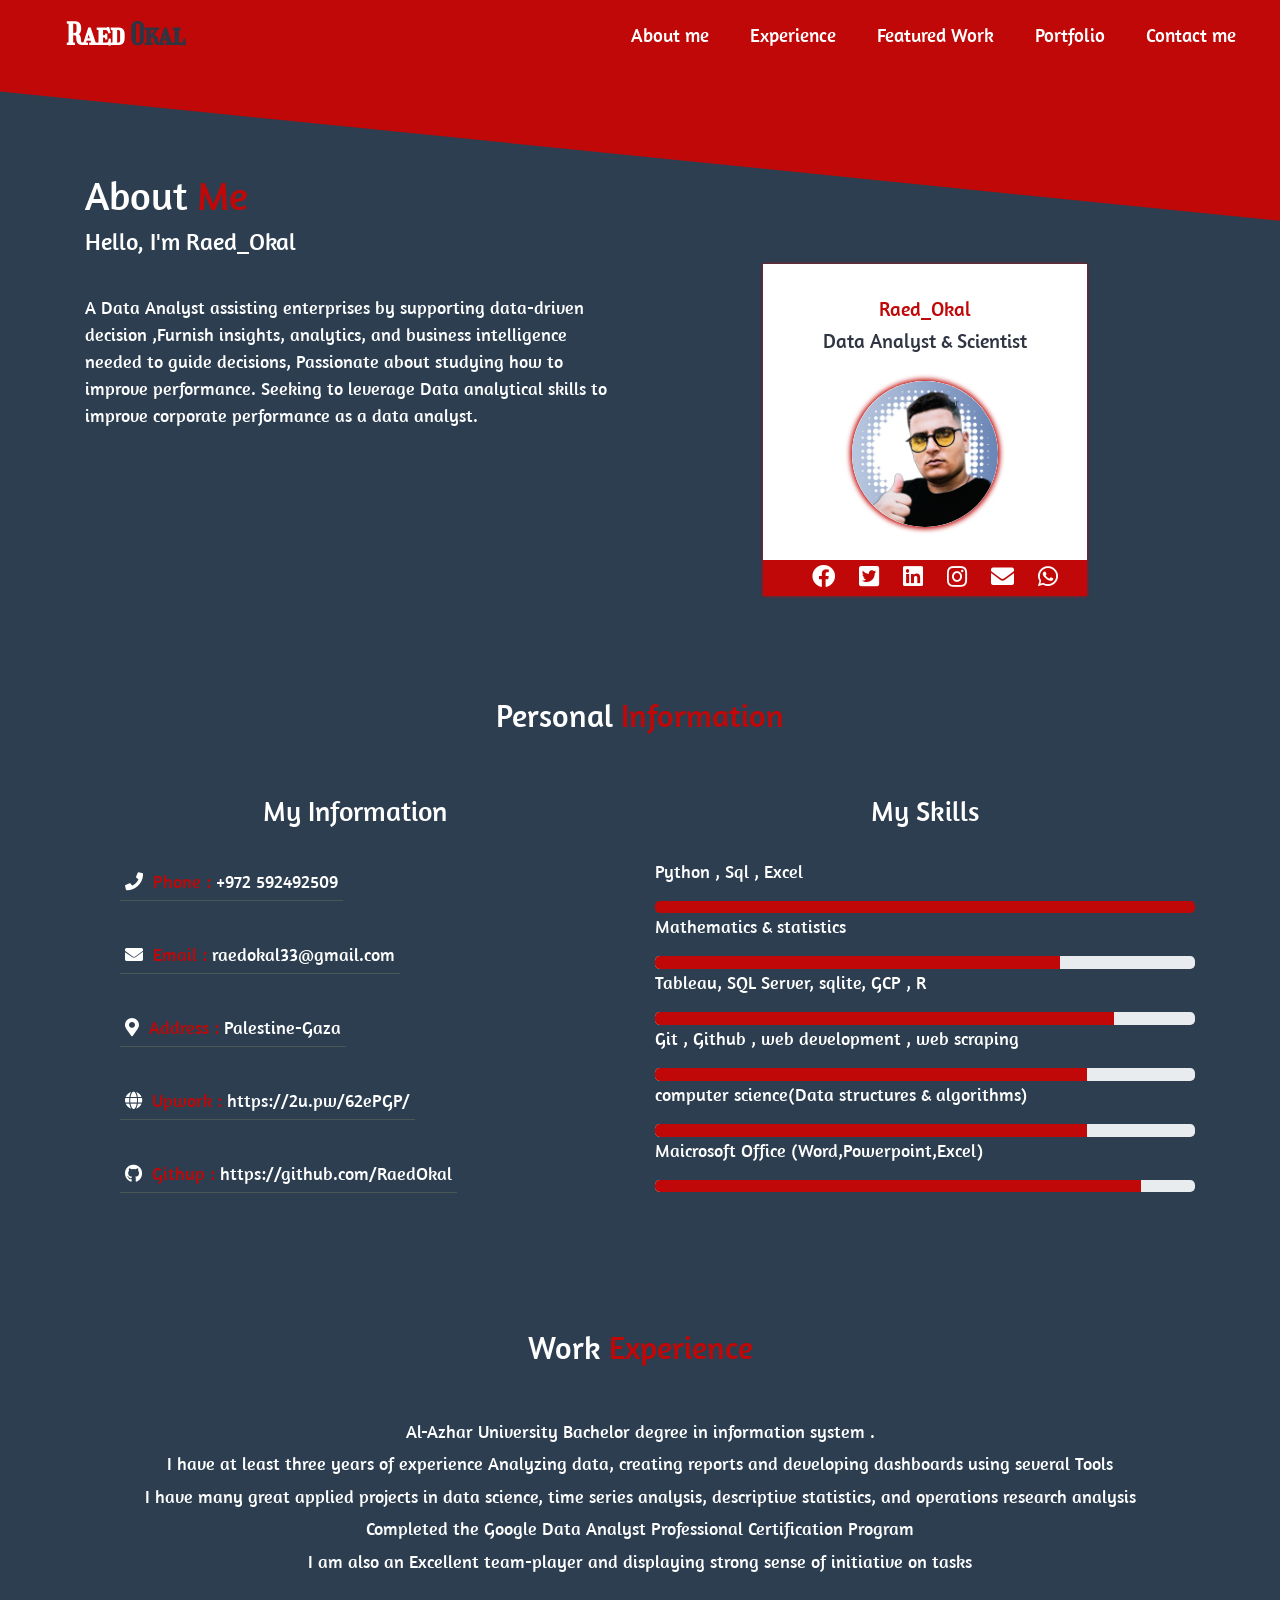
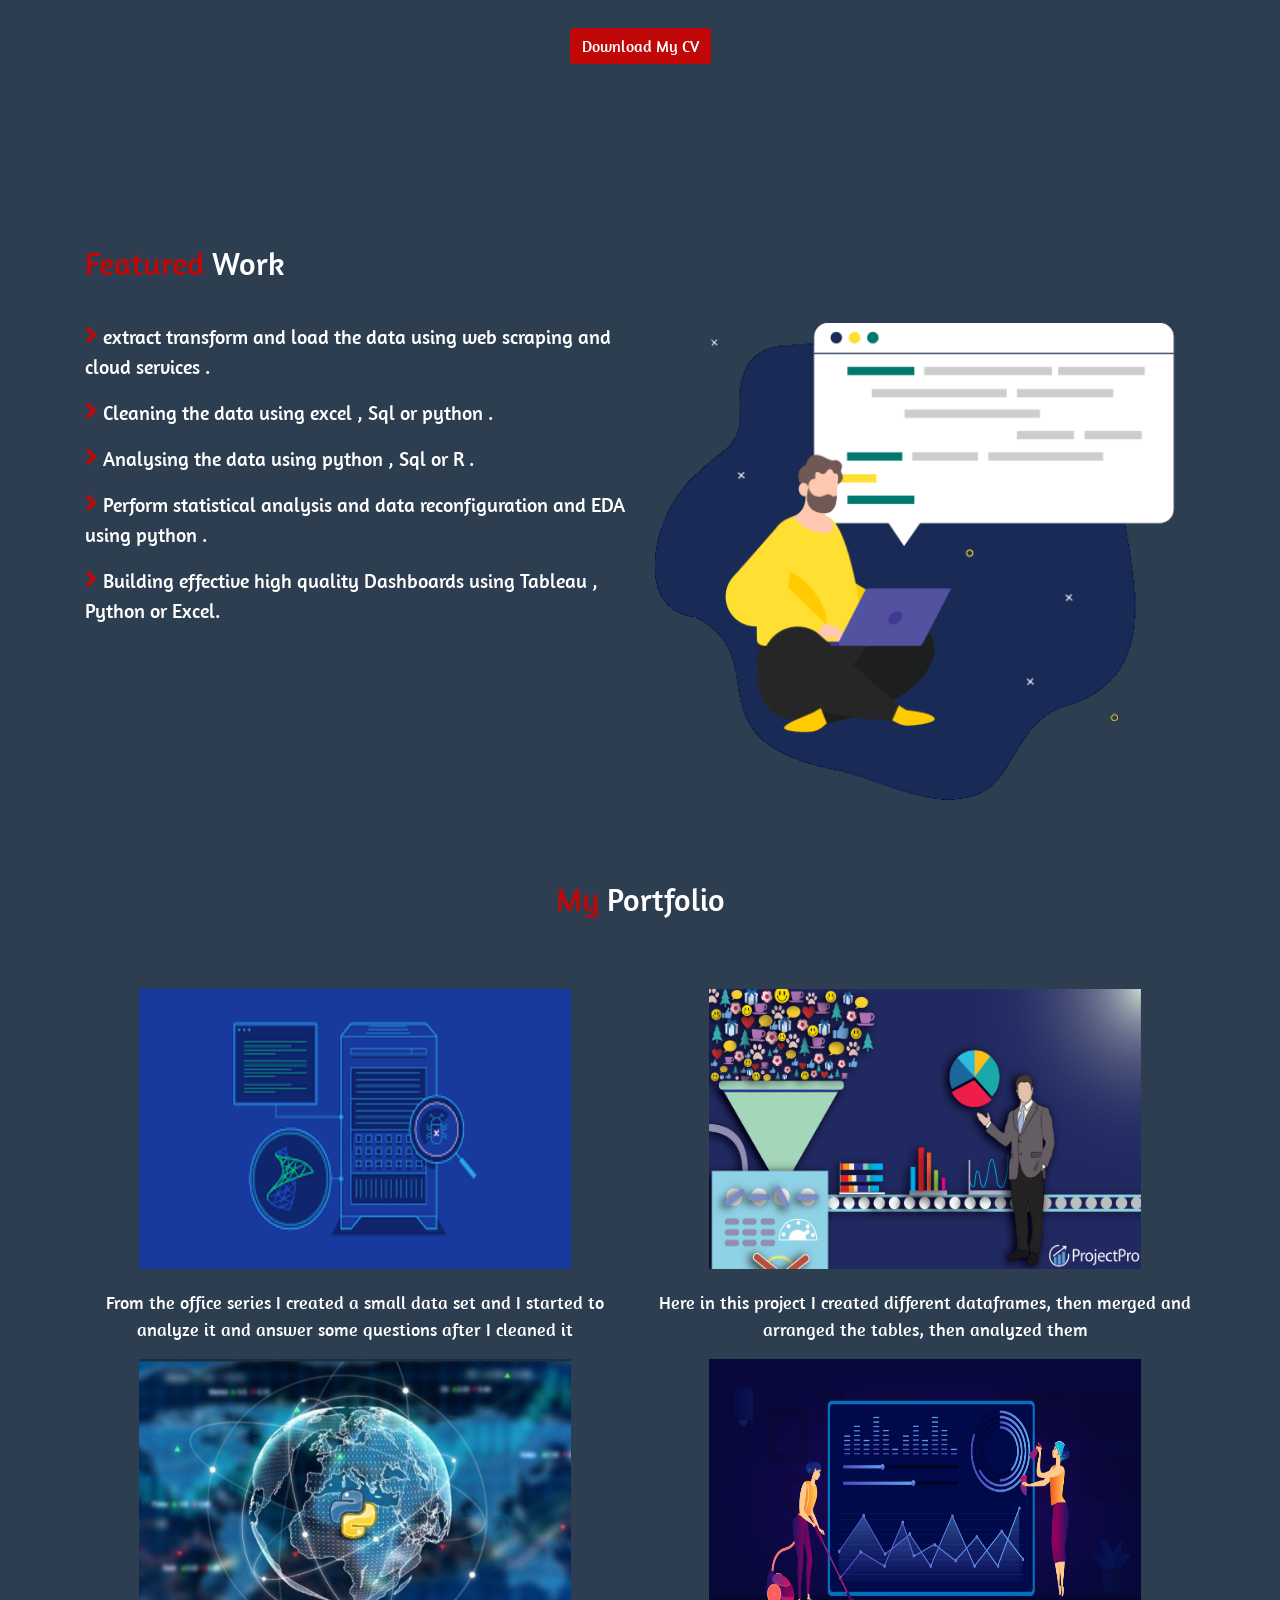
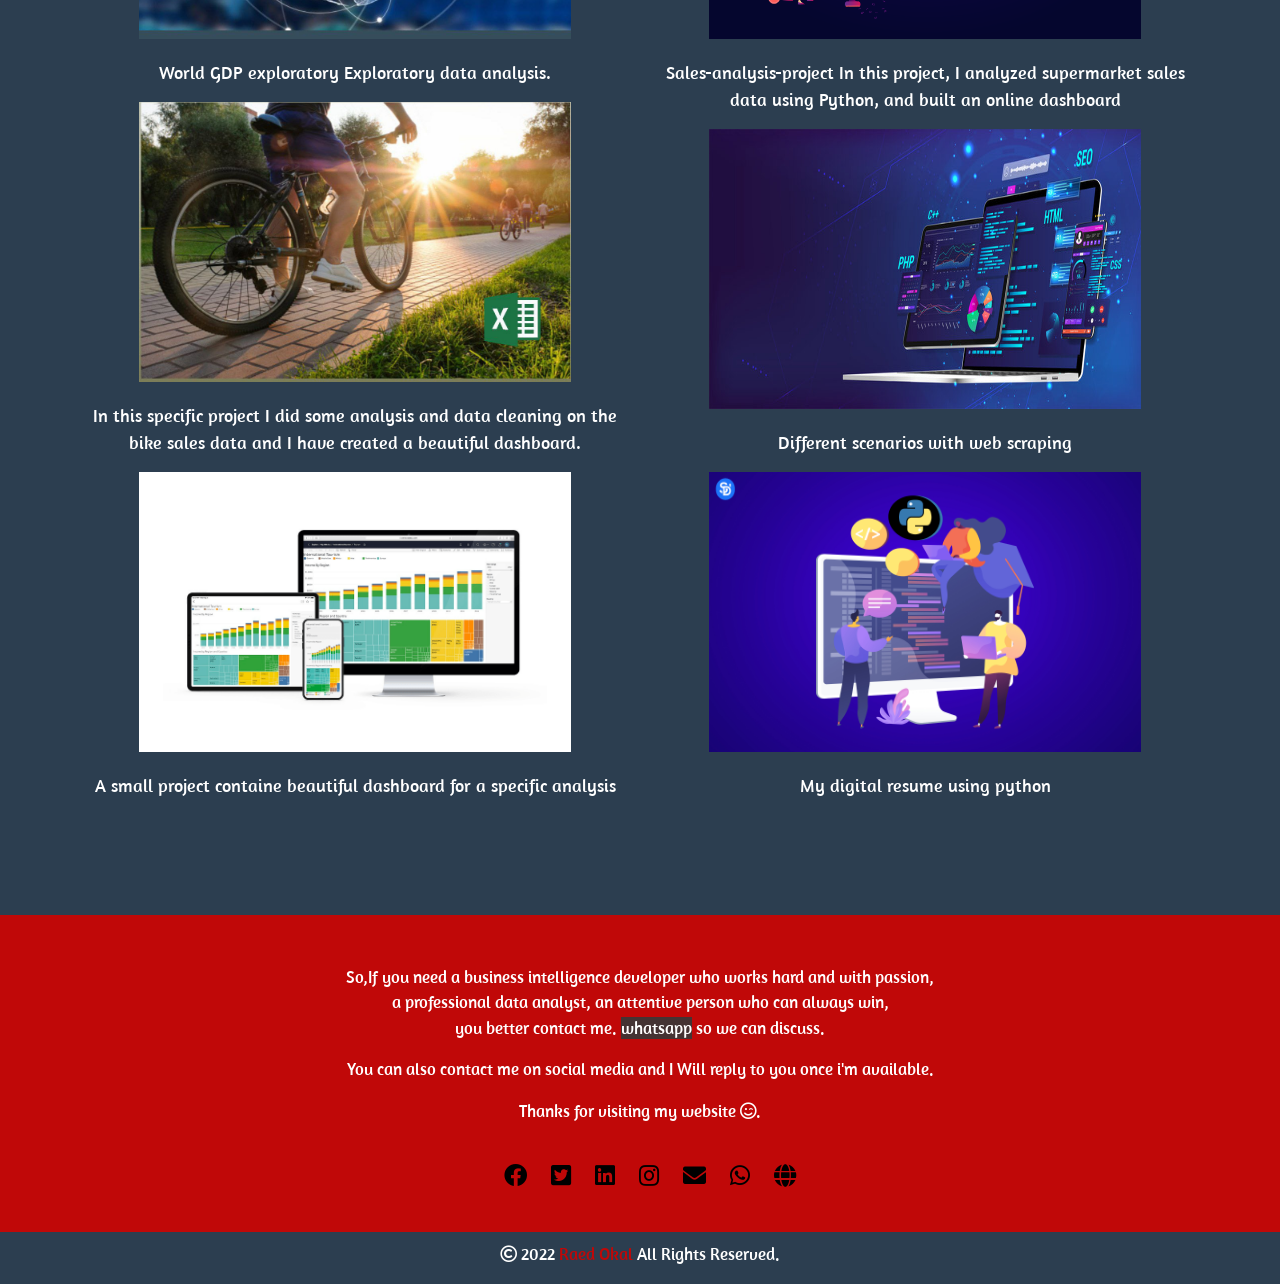
==== index.html @ 7dba9449 "Rename webpage.html to index.html" ====
<!DOCTYPE html>

<html lang="en">

<head>

    <meta charset="UTF-8">

    <meta http-equiv="X-UA-Compatible" content="IE=edge">

    <meta name="viewport" content="width=device-width, initial-scale=1.0">

    <link rel="stylesheet" href="https://use.fontawesome.com/releases/v5.7.2/css/all.css"

    integrity="sha384-fnmOCqbTlWIlj8LyTjo7mOUStjsKC4pOpQbqyi7RrhN7udi9RwhKkMHpvLbHG9Sr" crossorigin="anonymous">

    <link rel="preconnect" href="https://fonts.gstatic.com">

    <link href="https://fonts.googleapis.com/css2?family=Amaranth&display=swap" rel="stylesheet">

    <link rel="preconnect" href="https://fonts.gstatic.com">

<link href="https://fonts.googleapis.com/css2?family=Girassol&display=swap" rel="stylesheet">

    <title>Raed | Data Analyst & Scientist</title>

    <link href="https://unpkg.com/aos@2.3.1/dist/aos.css" rel="stylesheet">

    <link rel="stylesheet" href="css/bootstrap.min.css">

    <link rel="stylesheet" href="css/style.css">

</head>

<body>

    <!-- --------------Start Navbar---------------------- -->

    <nav class="navbar navbar-expand-lg navbar-light bg-light">

        

        <button class="navbar-toggler" type="button" data-toggle="collapse" data-target="#main-nav" aria-controls="navbarSupportedContent" aria-expanded="false" aria-label="Toggle navigation">

          <span class="navbar-toggler-icon"></span>

        </button>

      

        <div class="collapse navbar-collapse" id="main-nav">

          <a class="navbar-brand wow zoomIn" href="#">Raed <span>Okal</span> </a>

          <ul class="navbar-nav ml-auto">

            <li class="nav-item">

              <a class="nav-link active" href="#about">About me<span class="sr-only">(current)</span></a>

            </li>

            <li class="nav-item">

              <a class="nav-link" href="#exper">Experience</a>

            </li>

            <li class="nav-item">

              <a class="nav-link" href="#featured">Featured Work</a>

            </li>

            <li class="nav-item">

                <a class="nav-link" href="#portfolio">Portfolio </a>

              </li>

              <li class="nav-item">

                <a class="nav-link" href="#contact">Contact me</a>

              </li>

          </ul>

        </div>

      </nav>

      <header>

        <div class="custom-shape-divider-top-1620426075">

          <svg data-name="Layer 1" xmlns="http://www.w3.org/2000/svg" viewBox="0 0 1200 120" preserveAspectRatio="none">

              <path d="M1200 120L0 16.48 0 0 1200 0 1200 120z" class="shape-fill"></path>

          </svg>

      </div>

      </header>

    <!-- -----------About Me----------------------->

    <section class="about" id="about">

      <div class="container">

        <h1>About <span> Me</span></h1>

        <h4>Hello, I'm Raed_Okal</h4>

        <div class="row">

          <div class="col-lg-6 col-md-6 intro">

            <p>

               A Data Analyst assisting enterprises by supporting data-driven decision ,Furnish insights, analytics, and business intelligence needed to guide decisions, Passionate
               about studying how to improve performance. Seeking to leverage Data analytical skills to improve corporate
               performance as a data analyst.

            </p>

          </div>

          <div class="col-lg-6 col-md-6">

            <div class="box">

              <h3 class="name">Raed_Okal</h3>

              <h3>Data Analyst & Scientist</h3>

              <img src="img/photo2.jpg" alt="my photo">

              <div class="social-media">

                <a href="https://www.facebook.com/raed.okal.520?mibextid=ZbWKwL" target="_blank"><i

                    class="fab fa-facebook"></i></a>

                <a href="https://twitter.com/okal_raed" target="_blank"><i

                    class="fab fa-twitter-square tw"></i></a>

                <a href="https://2u.pw/TTtN1" target="_blank"><i

                    class="fab fa-linkedin linked"></i></a>

                <a href="https://2u.pw/0zRsZK" target="_blank"><i

                    class="fab fa-instagram insta"></i></a>

                <a href="raedokal33@gmail.com" target="_blank"><i class="fas fa-envelope"></i></a>

                <a href="http://wa.me/972592492509" target="_blank"><i class="fab fa-whatsapp"></i></a>

              </div>

            </div>

          </div>

        </div>

      </div>

    </section>

    <!-----------------start my info------------------------->

    <section class="my-info">

      <div class="container">

        <h2 class="text-center">Personal <span>Information</span></h2>

      

      <div class="row">

        <div class="col-lg-6 col-md-12 information">

          <h3>My Information</h3>

          <p><i class="fas fa-phone"></i> <span>Phone :</span>  +972 592492509</p>

          <p><i class="fas fa-envelope"></i> <span>Email :</span>  raedokal33@gmail.com</p>

          <p><i class="fas fa-map-marker-alt"></i> <span>Address :</span>   Palestine-Gaza</p>

          <p><i class="fas fa-globe"></i> <span>Upwork :</span>  https://2u.pw/62ePGP/</p>

          <p><i class="fab fa-github"></i> <span>Githup :</span>   https://github.com/RaedOkal</p>

        </div>

        <div class="col-lg-6 col-md-12">

          <h3>My Skills</h3>

          <p>Python , Sql , Excel</p>

          <div class="progress">

						<div class="progress-bar progress-bar-success prog1" role="progressbar"

							aria-valuenow="100" aria-valuemin="0" aria-valuemax="100" style="width: 0%" data-width="100%">

						</div>

            </div>

            <P>Mathematics & statistics</P>

            <div class="progress">

              <div class="progress-bar progress-bar-success prog3" role="progressbar"

                aria-valuenow="70" aria-valuemin="0" aria-valuemax="100" style="width: 0%"data-width="75%">

              </div>

            </div>

            <P>Tableau, SQL Server, sqlite, GCP , R</P>

            <div class="progress">

              <div class="progress-bar progress-bar-success prog2" role="progressbar"

                aria-valuenow="90" aria-valuemin="0" aria-valuemax="100" style="width: 0%"data-width="85%">

              </div>

            </div>

            <P>Git , Github , web development , web scraping </P>

            <div class="progress">

              <div class="progress-bar progress-bar-success prog4" role="progressbar"

                aria-valuenow="80" aria-valuemin="0" aria-valuemax="100" style="width: 0%"data-width="80%">

              </div>

            </div>

            <P>computer science(Data structures & algorithms) </P>

            <div class="progress">

              <div class="progress-bar progress-bar-success prog4" role="progressbar"

                aria-valuenow="80" aria-valuemin="0" aria-valuemax="100" style="width: 0%"data-width="80%">

              </div>

            </div>

            <P>Maicrosoft Office (Word,Powerpoint,Excel)</P>

            <div class="progress">

              <div class="progress-bar progress-bar-success prog5" role="progressbar"

                aria-valuenow="90" aria-valuemin="0" aria-valuemax="100" style="width: 0%"data-width="90%">

              </div>

            </div>

					</div>

        </div>

      </div>

      </div>

    </section>

    <!-- ------------My Experiance------------------------- -->

    <section class="exper text-center" id="exper">

      <div class="container">

        <h2>Work <span>Experience</span></h2>

        <p>

          Al-Azhar University Bachelor degree in information system .<br>

           I have at least three years of experience Analyzing data, creating reports and developing dashboards using several Tools <br> I have many great applied projects in data science, time series analysis, descriptive statistics, and operations research analysis <br>

           Completed the Google Data Analyst Professional Certification Program <br> I am also an Excellent team-player and displaying strong sense of initiative on tasks

        </p>

        <button class="btn btn-primary"><a href="img/cv.pdf" target="_blank">Download My CV</a> </button>
      </div>

    </section>

    <!-- -----------Feature Work------------------------ -->

    <section class="work" id="featured">

      <div class="container">

        <h2><span>Featured</span> Work</h2>

        <div class="row">

          <div class="col-lg-6 feat">

            <p class="lead"data-aos="fade-down">

              <span><i class="fas fa-angle-right"></i></span>

              <span>extract transform and load the data using web scraping and cloud services

                .</span>

            </p>

            <p class="lead"data-aos="fade-down">

              <span><i class="fas fa-angle-right"></i></span>

              <span>Cleaning the data using excel , Sql or python .</span>

            </p>

            <p class="lead"data-aos="fade-down">

              <span><i class="fas fa-angle-right"></i></span>

              <span>Analysing the data using python , Sql or R .</span>

            </p>

            <p class="lead"data-aos="fade-down">

              <span><i class="fas fa-angle-right"></i></span>

              <span>Perform statistical analysis and data reconfiguration and EDA using python .</span>

            </p>

            <p class="lead"data-aos="fade-down" >

              <span><i class="fas fa-angle-right"></i></span>

              <span>Building effective high quality Dashboards using Tableau , Python or Excel.</span>

            </p>

          </div>

          <div class="col-lg-6"><img src="img/17.gif" alt="work"
           >
           </div>

        </div>

      </div>

    </section>

    <!-------------Portfolio--------------------------->

    <section class="port text-center" id="portfolio">

      <div class="container">

        <h2 class="text-center"><span>My</span> Portfolio</h2>

        <div class="row">

          <div class="col-lg-6"data-aos="fade-down">

            <div class="image">

              <img src="img/images.png" alt="img1">

            <div class="view">

              <button><a href="https://github.com/RaedOkal/The-office-SQL-project"target="_blank">View Website</a></button>

            </div><p> From the office series I created a small data set and I started to analyze it and answer some questions after I cleaned it</p>

            </div>

            <div class="image">

              <img src="img/pytonE.jpg" alt="img1">

            <div class="view">

              <button><a href="https://2u.pw/uA8BZ"target="_blank">View Website</a></button>

            </div><p> World GDP exploratory Exploratory data analysis.</p>

            </div>

            <div class="image">

              <img src="img/ExcelP.jpg" alt="img1">

            <div class="view">

              <button><a href="https://2u.pw/JQchm"target="_blank">View Website</a></button>

            </div> <p> In this specific project I did some analysis and data cleaning on the bike sales data and I have created a beautiful dashboard.</p>

            </div>

            <div class="image">

              <img src="img/05-HP-Leader-460X300@2x.png" alt="img1">

            <div class="view">

              <button><a href="https://public.tableau.com/app/profile/raed.okal/viz/dashboard2_16606436432870/Dashboard2"target="_blank">View Website</a></button>

            </div><p> A small project containe beautiful dashboard for a specific analysis</p>

            </div>




            




          </div>

          <div class="col-lg-6"data-aos="fade-down">

            <div class="image">

              <img src="img/Data_Cleaning_Techniques.png" alt="img1">

            <div class="view">

              <button><a href="https://github.com/RaedOkal/cleaning-exploring-and-analyzing"target="_blank">View Website</a></button>

            </div> <p>Here in this project I created different dataframes, then merged and arranged the tables, then analyzed them</p>

            </div>

            <div class="image">

              <img src="img/spring-clean-featured.png" alt="img1">

            <div class="view">

              <button><a href="https://github.com/RaedOkal/Sales-analysis-project"target="_blank">View Website</a></button>

            </div> <p>Sales-analysis-project
              In this project, I analyzed supermarket sales data using Python, and built an online dashboard</p>

            </div>

            <div class="image">

              <img src="img/dashboard.jpg" alt="img1">

            <div class="view">

              <button><a href="https://github.com/RaedOkal/web-scraping" target="_blank">View Website</a></button>

            </div><p>Different scenarios with web scraping</p>

            </div>

            <div class="image">

              <img src="img/Blog-1-2.jpg" alt="img1">

            <div class="view">

              <button><a href="https://github.com/RaedOkal/Digital-resume"target="_blank">View Website</a></button>

            </div><p>My digital resume using python </p>

            </div>

            

          </div>

        </div>

      </div>

    </section>

    	<!-------------------Start Footer-------------------->



	<footer class="footer text-center" id="contact">

		<p>So,If you need a business intelligence developer who works hard and with passion,<br> a professional data analyst, an attentive person who can always win, <br>you better contact me. <a href="http://wa.me/972592492509" target="_blank"><span

					style="background-color:#443333;">whatsapp</span></a> so we can discuss.</p>

		<p>You can also contact me on social media and I Will reply to you once i'm available. </p>

		<span>Thanks for visiting my website <span><i class="far fa-smile-wink"></i></span>.</span>





		<div class="social-media">

			<a href="https://www.facebook.com/raed.okal.520?mibextid=ZbWKwL" target="_blank"><i class="fab fa-facebook"></i></a>

			<a href="https://twitter.com/okal_raed" target="_blank"><i class="fab fa-twitter-square tw"></i></a>

			<a href="https://2u.pw/TTtN1" target="_blank"><i

					class="fab fa-linkedin linked"></i></a>

			<a href="https://instagram.com/raed_oukel?igshid=YmMyMTA2M2Y=" target="_blank"><i class="fab fa-instagram insta"></i></a>

			<a href="raedokal33@gmail.com" target="_blank"><i class="fas fa-envelope"></i></a>

			<a href="http://wa.me/972592492509" target="_blank"><i class="fab fa-whatsapp"></i></a>

      <a href="https://2u.pw/62ePGP/" target="_blank"><i class="fas fa-globe"></i></a>





		</div>

		<div class="copy-right">

			<p class="text-center"><i class="far fa-copyright"></i>

				2022 <span>Raed Okal</span> All Rights Reserved.

			</p>

		</div>

	</footer>





	<div id="scroll-top">

		<i class="fas fa-angle-double-up"></i>



	</div>

    <script src="js/jquery-3.4.1.js"></script>

    <script src="js/bootstrap.min.js"></script>

    <script src="https://unpkg.com/aos@2.3.1/dist/aos.js"></script>

    <script src="js/app.js"></script>

</body>

</html>
---- css/style.css ----
body{font-family: 'Amaranth', sans-serif;background-color: #2c3e50;}
p{font-size: 18px;}
:root{
    --main-color:#c00808;
}
/* *********Navbar************** */
 nav{background-color: var(--main-color) !important;}
.navbar-brand{margin-left: 4%;font-weight: bold;color: #fff!important;font-size: 30px;font-family: 'Girassol', cursive;} 
.navbar-brand span{color: #2f3542;}
.navbar-nav .nav-link{color: #fff!important;margin-left: 25px;font-size: 19px;transition: 1s;}
.navbar-nav .nav-link:hover{color: #2f3542!important;}
 nav ul{padding-right: 20px !important;}
/* ***********Start Header************************* */
header{position: relative;}
.custom-shape-divider-top-1620426075 {
    position: absolute;
    top: 0;
    left: 0;
    width: 100%;
    overflow: hidden;
    line-height: 0;
    background-color: transparent;
}

.custom-shape-divider-top-1620426075 svg {
    position: relative;
    display: block;
    width: calc(100% + 1.3px);
    height: 150px;
    background-color: transparent;
}

.custom-shape-divider-top-1620426075 .shape-fill {
    fill: var(--main-color);
}
/* ***********Start About*********************** */
.about{padding: 100px 0;}
.about .intro{margin-top: 30px;}
.about h1 ,.about h4 , h2{color: #fff;}
.about h1 span,h2 span{color: var(--main-color);}
.about p{color: #fff;}
.about img{width: 45%;border-radius: 50%;margin-top: 20px;box-shadow: 0px 0px 5px 2px var(--main-color);}
.about .box h3{color: #2f3542; font-size: 20px;} .about .box h3.name{color: var(--main-color);}
.about .box{background-color: #fff;text-align: center;width: 60%;
    padding: 33px 0;margin: auto;box-shadow: 0px 0px 3px var(--main-color)}
.about .social-media{background-color: var(--main-color);padding: 5px 0;position: relative;top: 33px;}
.social-media i{color: #fff;font-size: 23px;margin-left: 20px;}   
 /***************My Info***************************/
 .my-info h3{color: #fff; margin-bottom: 30px;text-align: center;}
 .my-info h2{margin-bottom: 60px}
 .my-info p{color: #fff;}
 .my-info .information p{margin: 35px;border-bottom: 1px solid #4a5855;width: fit-content;padding: 5px;}
 .my-info span{color: var(--main-color);}.information i{color: #fff;margin-right: 5px;}
.my-info .progress-bar{background-color: var(--main-color);transition:width 1.5s linear;}
.progress{height: .8rem;border-radius: .30rem;}
/* ***************Experianece*********************** */
.exper{margin: 100px 0;}
.exper p{color: #fff; margin: 50px 0;line-height: 1.8;}
.exper button.btn-primary{background-color: var(--main-color);border: none;}
.exper button a{color: #fff;text-decoration: none;}
/* ***************Feature work*******************/
.work{padding:80px 0;}
.work h2{margin-bottom: 40px;}
.work p{color: #fff;}
.work img{width: 100%;margin-top: -30px;}
.work span i{color: var(--main-color);font-size: 25px;}
/* **************Portfolio************************ */
.port img{width:80%;height: 280px; margin-bottom: 20px;transition: all ease-in-out 1s;}
.port h2{margin-bottom: 70px;}
.port .image{position: relative;opacity: 1;cursor: pointer;}
.port .image:hover img{opacity: 0.4;transform: scale(1.1);}
.port button{background-color: transparent;padding: 5px 20px;border:none;
     border:2px solid var(--main-color);position: absolute;top: 37%;left: 36%;opacity: 0;transition: all ease-in-out 1s;}
.port button a{text-decoration: none;color: #fff;}
.port p{color: #fff;}
.port .image:hover button{opacity: 1;}
/***************Footer*********************/
.footer{background-color: var(--main-color); padding-top: 50px;margin-top:100px;}
.footer p,.footer span{color: #fff; font-size: 17px;}
.footer .social-media{padding: 40px;}
.footer .social-media i{color: #000000;}
.footer .social-media i:hover{color: #fff;}
.copy-right{
    background-color: #2c3e50;
    color: #eee;
    padding-top: 10px;
    font-size: 17px;
    border-top: 2px var(--main-color) solid;
}
.copy-right span{color: var(--main-color);}
/*Start Scroll To Top*/
#scroll-top{
	width: 50px;
	height: 50px;
	color: aliceblue;
	text-align: center;
	border: 2px solid #fff;
	position: fixed;
	right: 15px;
	bottom: 10px;
	z-index: 99999;
	display: none;
	cursor: pointer;
}
#scroll-top i{font-size: 29px;color: #fff;margin-top: 8px;}

@media(max-width:992px){
    .about .box{width: 100%;margin: 0%;}
    .work{overflow-x: hidden !important;}
    .my-info .information{margin-bottom: 50px;}
    .my-info .information p {margin: 0px;}
    nav{padding: 0.5rem 1rem 0rem !important; }
    .work img{width: 100%;margin-top: 0px;}
    .port img{height: auto;}
    }
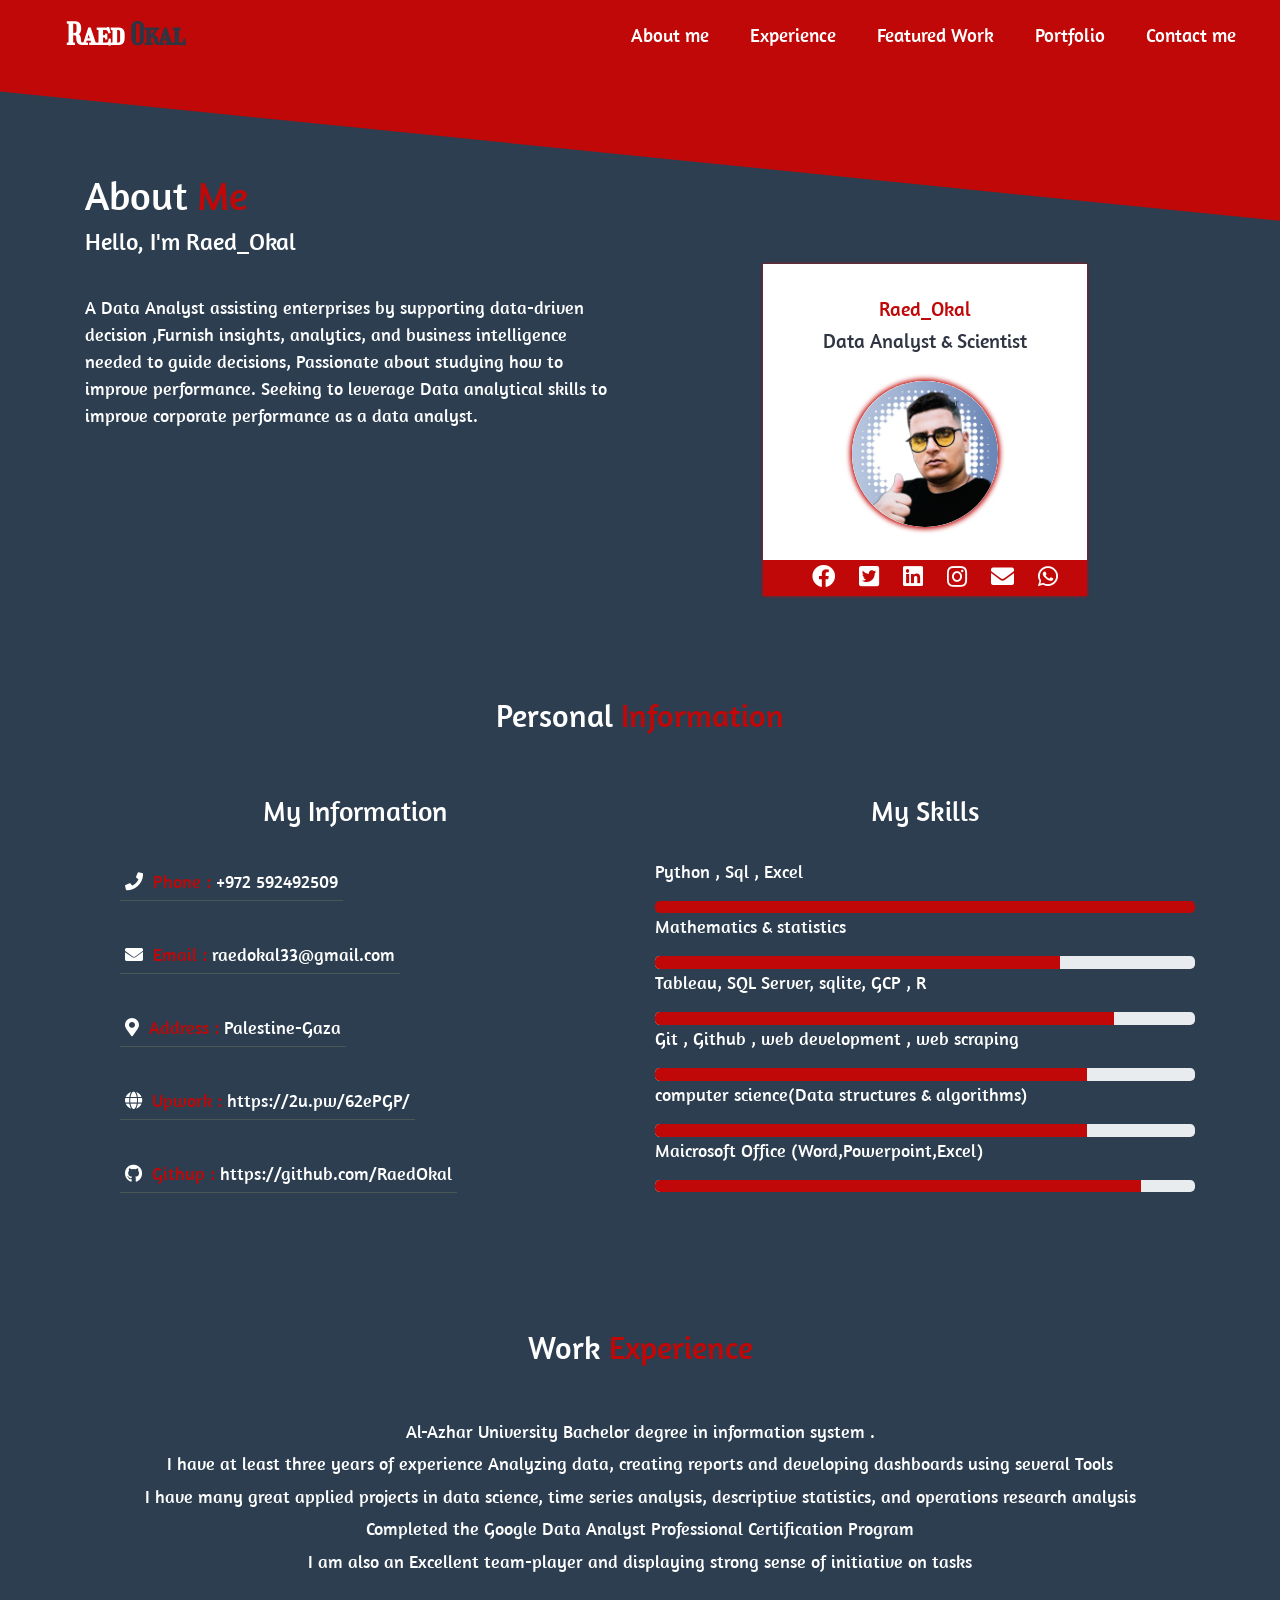
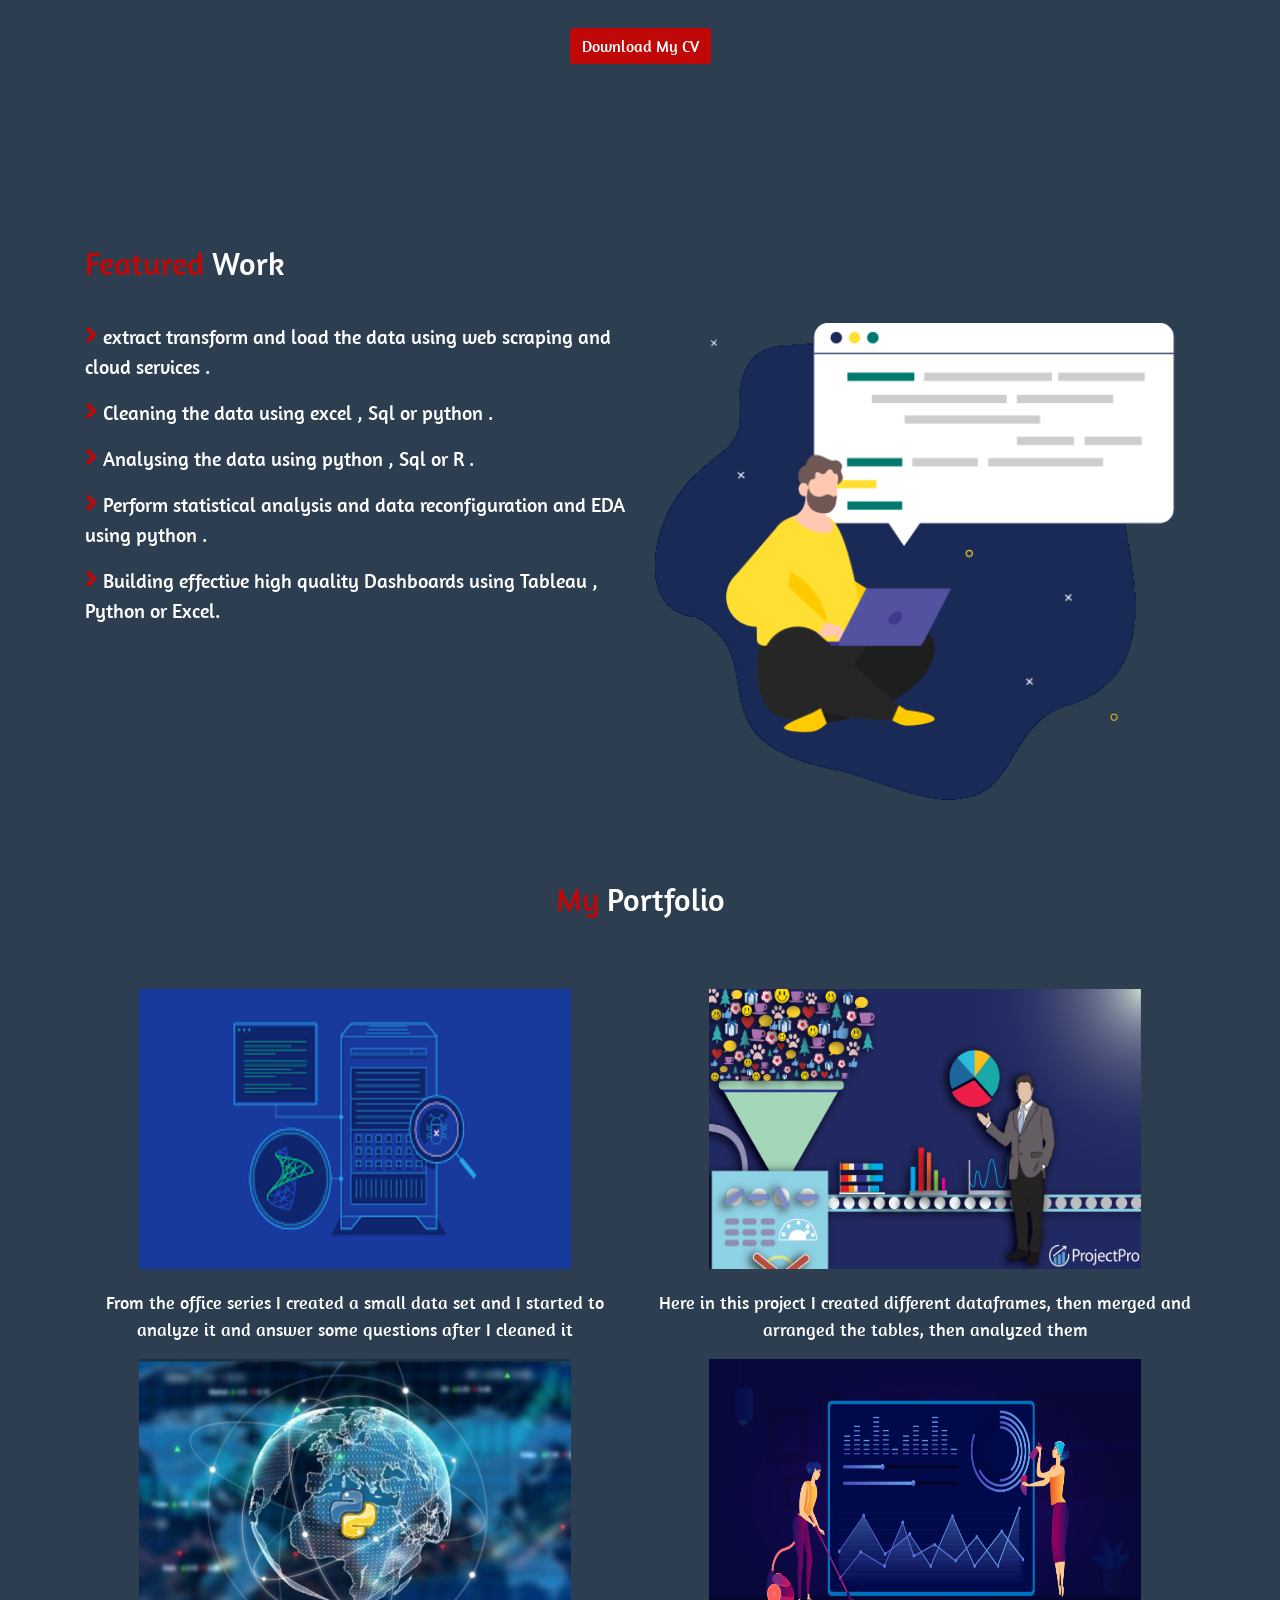
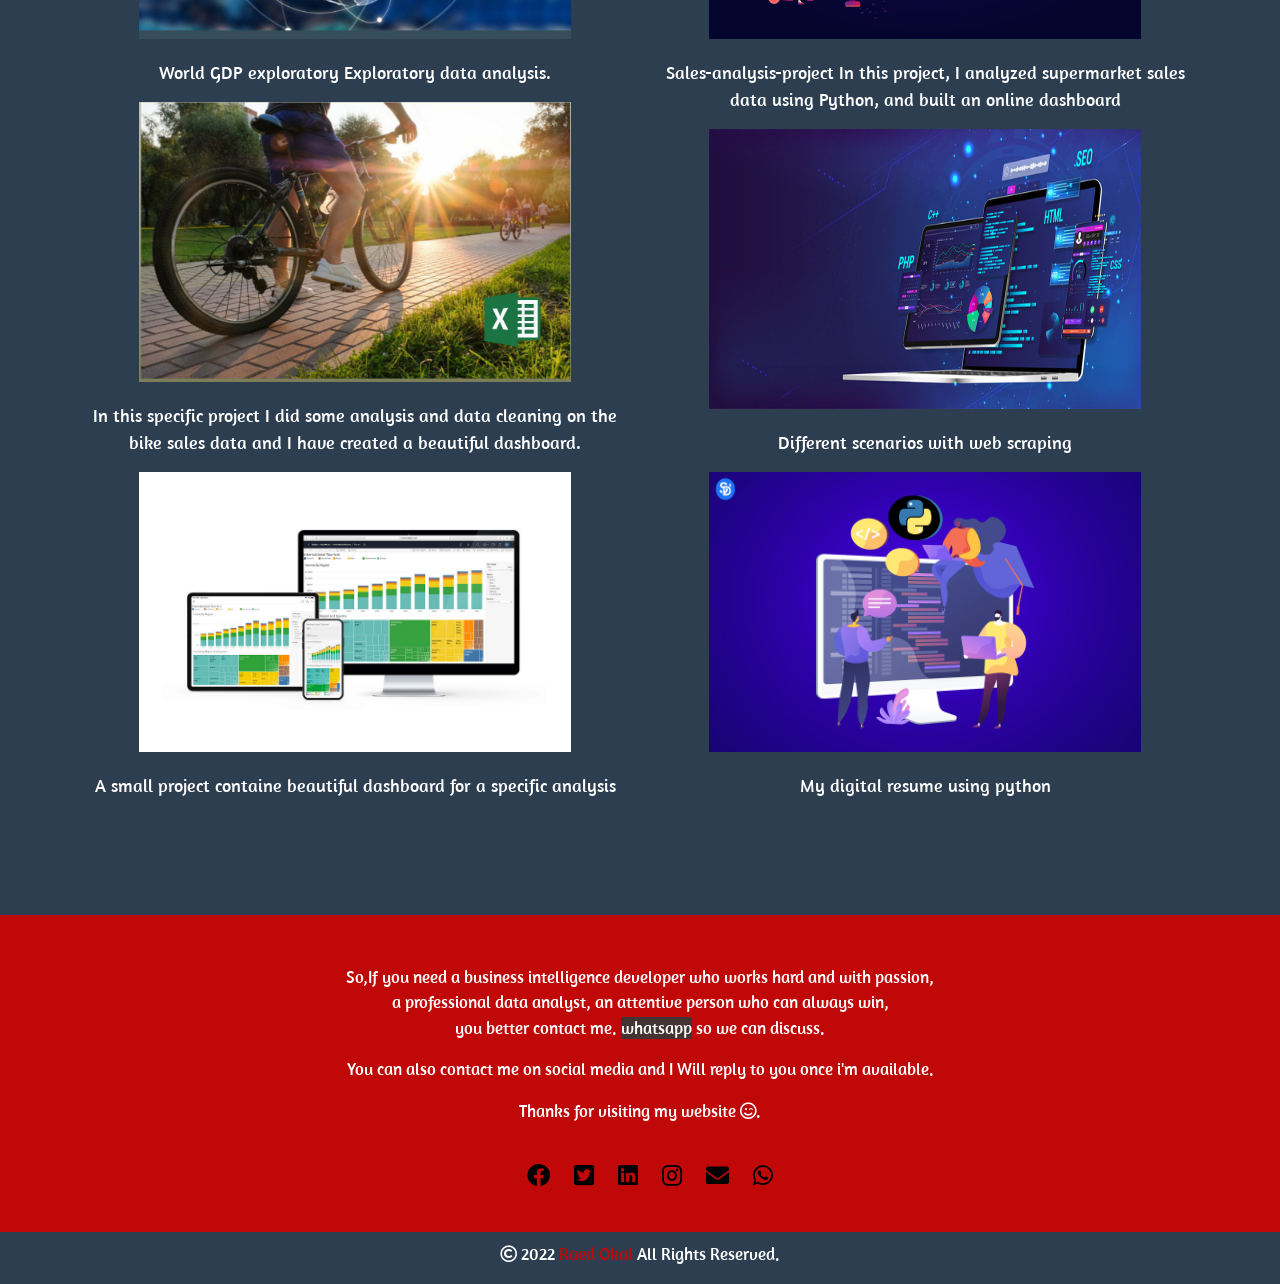
==== commit 6591284d: "Update index.html" ====
--- a/index.html
+++ b/index.html
@@ -540,7 +540,7 @@
 
 			<a href="http://wa.me/972592492509" target="_blank"><i class="fab fa-whatsapp"></i></a>
 
-      <a href="https://2u.pw/62ePGP/" target="_blank"><i class="fas fa-globe"></i></a>
+      
 
 
 
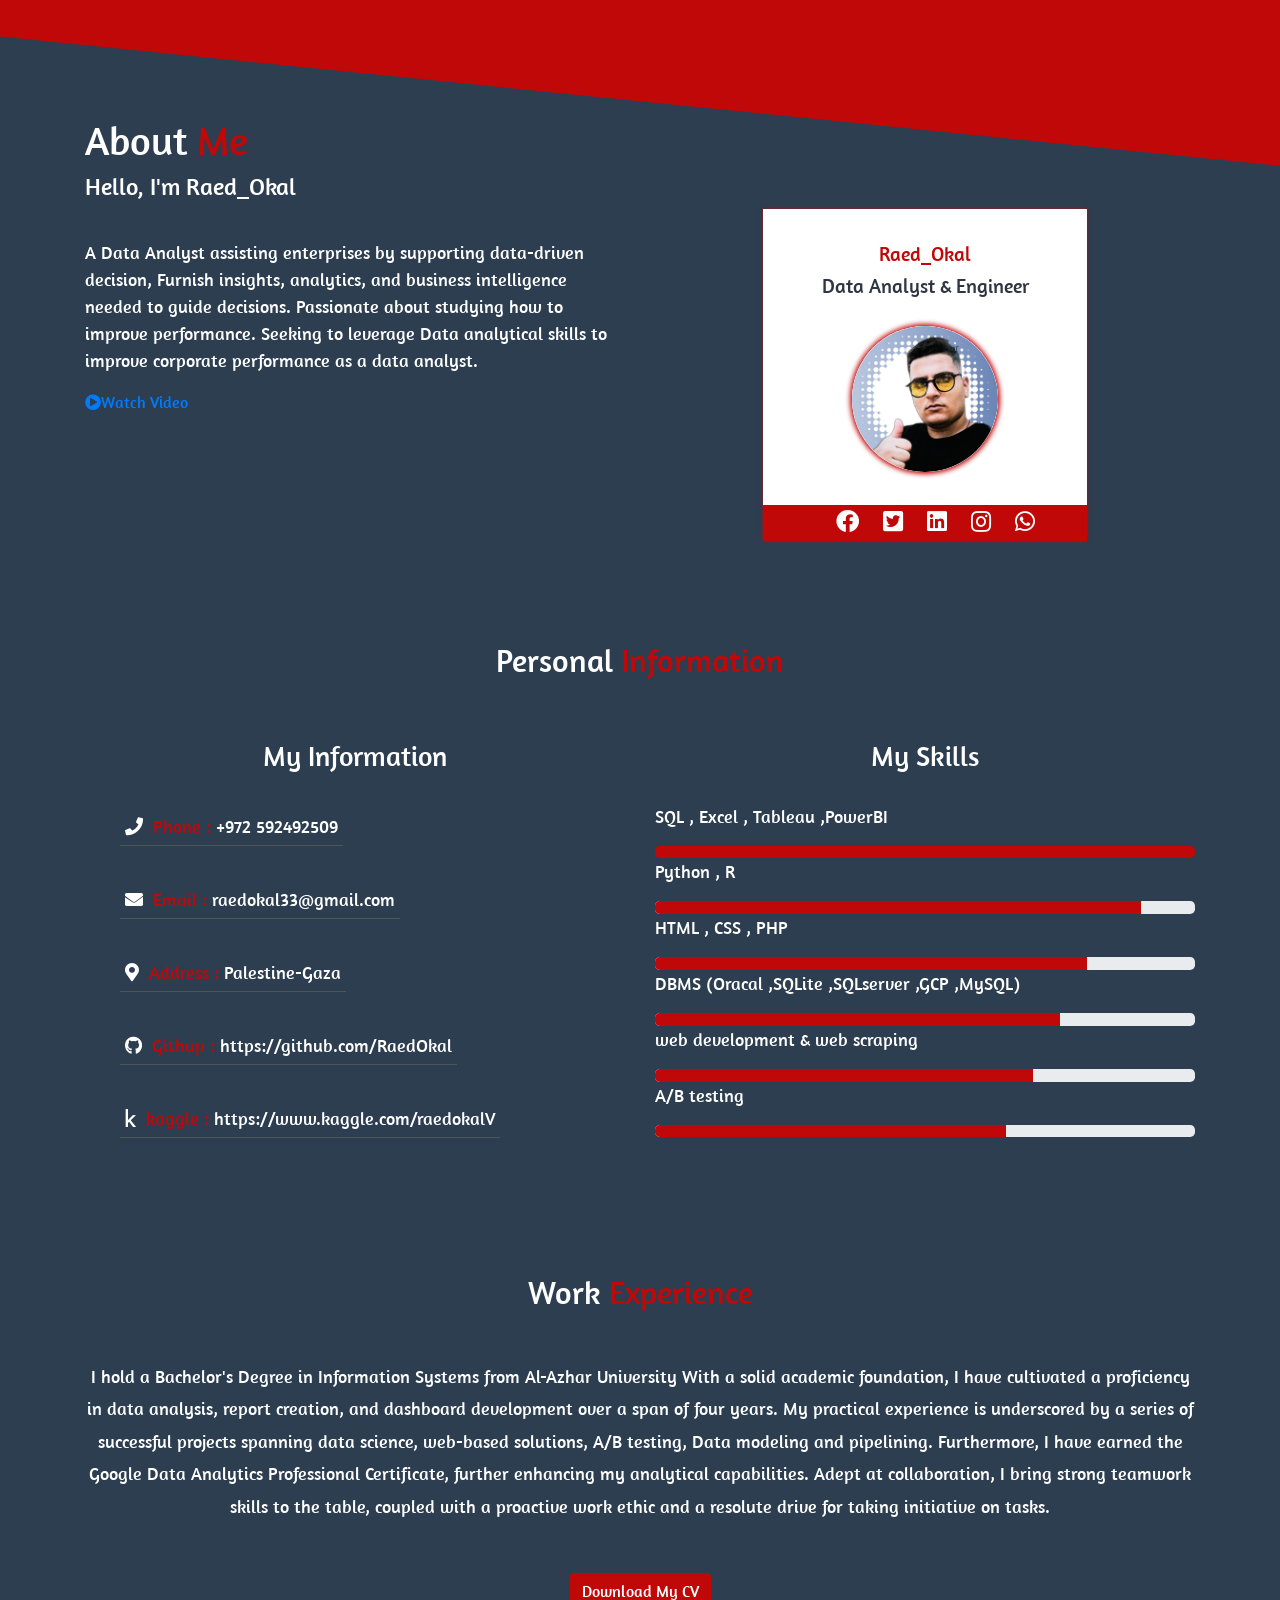
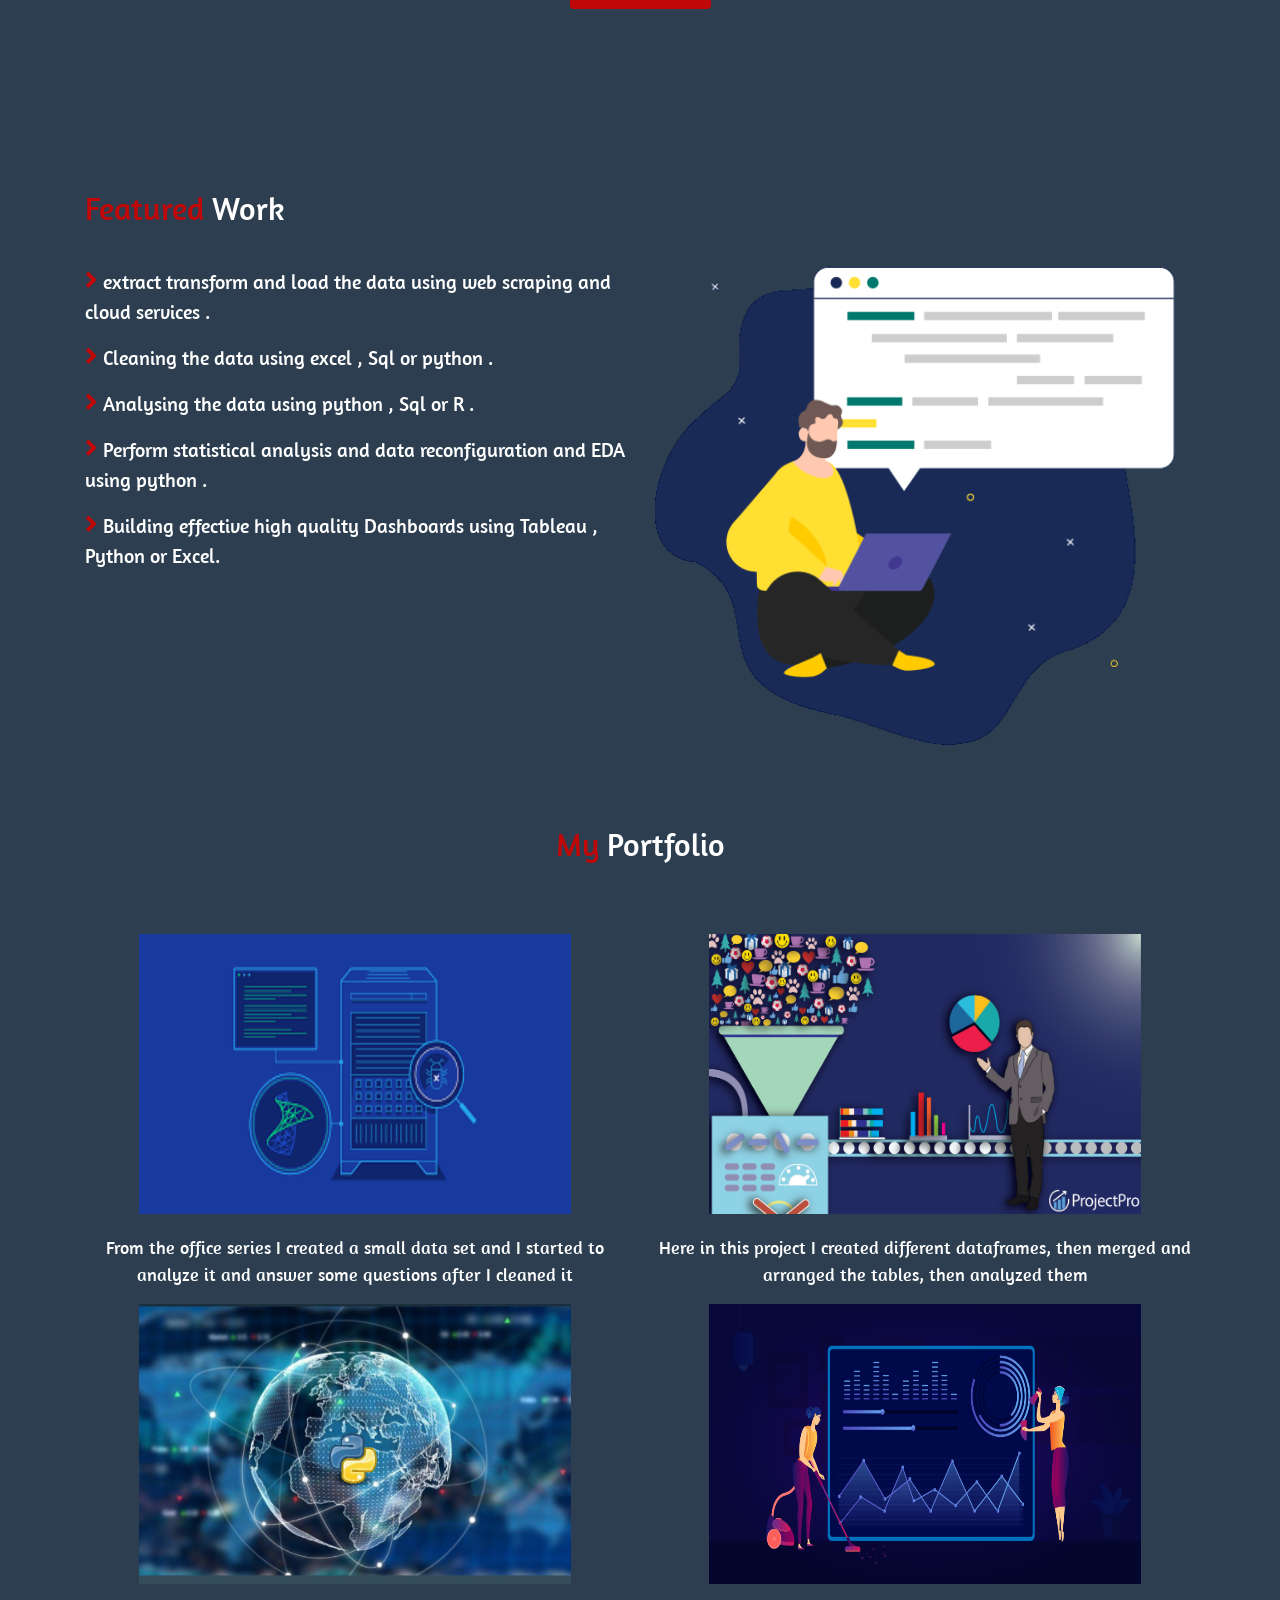
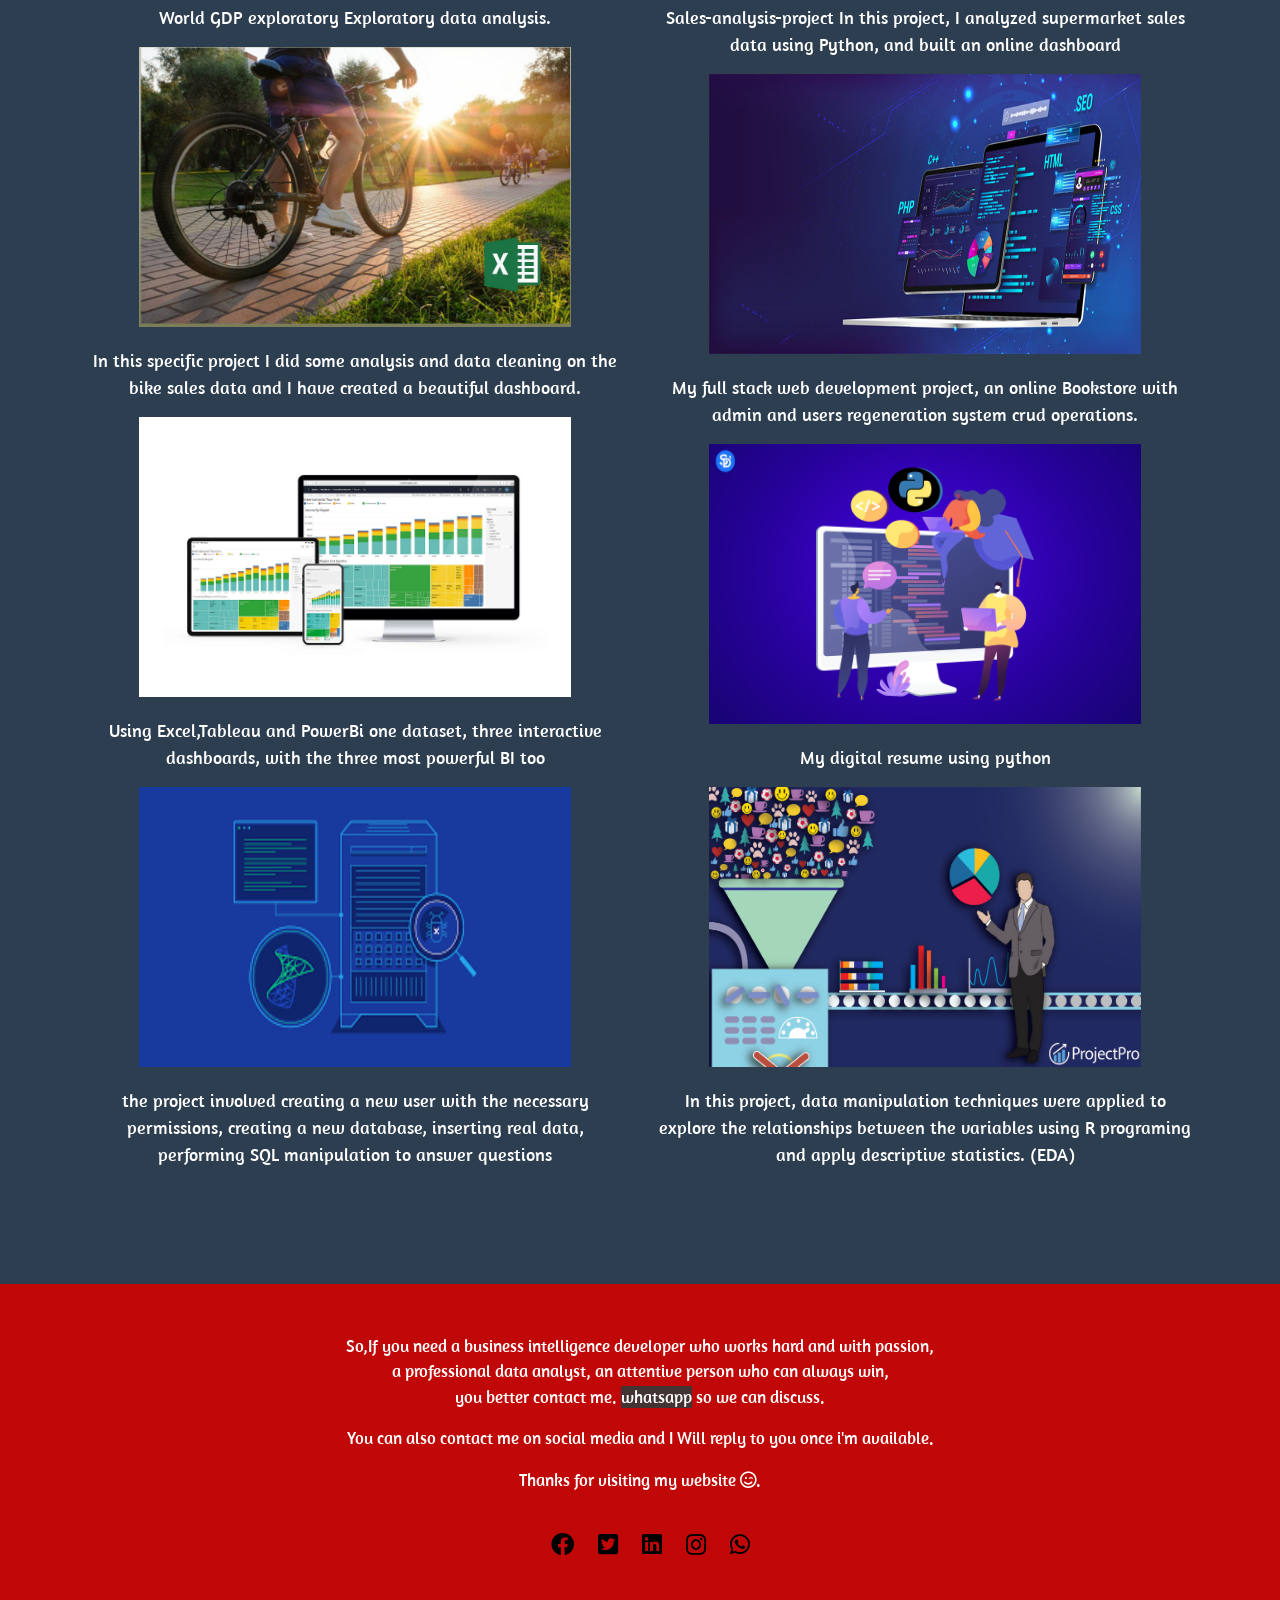
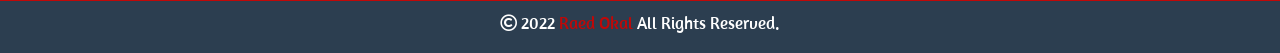
==== commit 77ea6a9e: "Add files via upload" ====
--- a/index.html
+++ b/index.html
@@ -4,582 +4,557 @@
 
 <head>
 
-    <meta charset="UTF-8">
-
-    <meta http-equiv="X-UA-Compatible" content="IE=edge">
-
-    <meta name="viewport" content="width=device-width, initial-scale=1.0">
-
-    <link rel="stylesheet" href="https://use.fontawesome.com/releases/v5.7.2/css/all.css"
-
+  <meta charset="UTF-8">
+
+  <meta http-equiv="X-UA-Compatible" content="IE=edge">
+
+  <meta name="viewport" content="width=device-width, initial-scale=1.0">
+
+  <link rel="stylesheet" href="https://use.fontawesome.com/releases/v5.7.2/css/all.css"
     integrity="sha384-fnmOCqbTlWIlj8LyTjo7mOUStjsKC4pOpQbqyi7RrhN7udi9RwhKkMHpvLbHG9Sr" crossorigin="anonymous">
 
-    <link rel="preconnect" href="https://fonts.gstatic.com">
-
-    <link href="https://fonts.googleapis.com/css2?family=Amaranth&display=swap" rel="stylesheet">
-
-    <link rel="preconnect" href="https://fonts.gstatic.com">
-
-<link href="https://fonts.googleapis.com/css2?family=Girassol&display=swap" rel="stylesheet">
-
-    <title>Raed | Data Analyst & Scientist</title>
-
-    <link href="https://unpkg.com/aos@2.3.1/dist/aos.css" rel="stylesheet">
-
-    <link rel="stylesheet" href="css/bootstrap.min.css">
-
-    <link rel="stylesheet" href="css/style.css">
-
+  <link rel="preconnect" href="https://fonts.gstatic.com">
+
+  <link href="https://fonts.googleapis.com/css2?family=Amaranth&display=swap" rel="stylesheet">
+
+  <link rel="preconnect" href="https://fonts.gstatic.com">
+
+  <link href="https://fonts.googleapis.com/css2?family=Girassol&display=swap" rel="stylesheet">
+
+  <title>Raed | Data Analyst & Engineer</title>
+
+  <link href="https://unpkg.com/aos@2.3.1/dist/aos.css" rel="stylesheet">
+
+  <link rel="stylesheet" href="css/bootstrap.min.css">
+
+  <link rel="stylesheet" href="css/style.css">
+
+
+
+    
+ 
 </head>
 
 <body>
 
-    <!-- --------------Start Navbar---------------------- -->
-
-    <nav class="navbar navbar-expand-lg navbar-light bg-light">
-
-        
-
-        <button class="navbar-toggler" type="button" data-toggle="collapse" data-target="#main-nav" aria-controls="navbarSupportedContent" aria-expanded="false" aria-label="Toggle navigation">
-
-          <span class="navbar-toggler-icon"></span>
-
-        </button>
+
+<!-- --------------Start Navbar---------------------- -->
+<nav class="navbar navbar-expand-lg navbar-light bg-light">
+  <!-- Navbar content -->
+</nav>
+
+<header>
+  <div class="custom-shape-divider-top-1620426075">
+    <svg data-name="Layer 1" xmlns="http://www.w3.org/2000/svg" viewBox="0 0 1200 120" preserveAspectRatio="none">
+      <path d="M1200 120L0 16.48 0 0 1200 0 1200 120z" class="shape-fill"></path>
+    </svg>
+  </div>
+</header>
+
+<!-- -----------About Me----------------------->
+<section class="about" id="about">
+  <div class="container">
+    <h1>About <span> Me</span></h1>
+    <h4>Hello, I'm Raed_Okal</h4>
+    <div class="row">
+      <div class="col-lg-6 col-md-6 intro">
+        <p>
+          A Data Analyst assisting enterprises by supporting data-driven decision, Furnish insights, analytics, and business intelligence needed to guide decisions. Passionate about studying how to improve performance. Seeking to leverage Data analytical skills to improve corporate performance as a data analyst.
+        </p>
+        <div class="d-flex justify-content-center justify-content-lg-start mt-3">
+          <a href="https://youtu.be/iB7TeTRDxc8" class="glightbox btn-watch-video">
+            <i class="fas fa-play-circle"></i><span>Watch Video</span>
+          </a>
+        </div>
+      </div>
+      <div class="col-lg-6 col-md-6">
+        <div class="box">
+          <h3 class="name">Raed_Okal</h3>
+          <h3>Data Analyst & Engineer</h3>
+          <img src="img/photo2.jpg" alt="my photo">
+          <div class="social-media">
+            <a href="https://www.facebook.com/raed.okal.520?mibextid=ZbWKwL" target="_blank"><i class="fab fa-facebook"></i></a>
+            <a href="https://twitter.com/okal_raed" target="_blank"><i class="fab fa-twitter-square tw"></i></a>
+            <a href="https://www.linkedin.com/in/raed-okal-31390b247/" target="_blank"><i class="fab fa-linkedin linked"></i></a>
+            <a href="https://instagram.com/raed_oukel?utm_source=qr&igshid=MzNlNGNkZWQ4Mg%3D%3D" target="_blank"><i class="fab fa-instagram insta"></i></a>
+            
+            <a href="http://wa.me/972592492509" target="_blank"><i class="fab fa-whatsapp"></i></a>
+          </div>
+        </div>
+      </div>
+    </div>
+  </div>
+</section>
+
+
+  <!-----------------start my info------------------------->
+
+  <section class="my-info">
+
+    <div class="container">
+
+      <h2 class="text-center">Personal <span>Information</span></h2>
+
+
+
+      <div class="row">
+
+        <div class="col-lg-6 col-md-12 information">
+
+          <h3>My Information</h3>
+
+          <p><i class="fas fa-phone"></i> <span>Phone :</span> +972 592492509</p>
+
+          <p><i class="fas fa-envelope"></i> <span>Email :</span> raedokal33@gmail.com</p>
+
+          <p><i class="fas fa-map-marker-alt"></i> <span>Address :</span> Palestine-Gaza</p>
+
+          <p><i class="fab fa-github"></i> <span>Githup :</span> https://github.com/RaedOkal</p>
+
+
+          <p><i class="fab fa-kaggle"></i> <span>kaggle :</span> https://www.kaggle.com/raedokalV</p>
+
+          
+        </div>
+
+        <div class="col-lg-6 col-md-12">
+
+          <h3>My Skills</h3>
+
+          <p> SQL , Excel , Tableau ,PowerBI</p>
+
+          <div class="progress">
+
+            <div class="progress-bar progress-bar-success prog1" role="progressbar" aria-valuenow="100"
+              aria-valuemin="0" aria-valuemax="100" style="width: 0%" data-width="100%">
+
+            </div>
+
+          </div>
+
+          <P>Python , R</P>
+
+          <div class="progress">
+
+            <div class="progress-bar progress-bar-success prog3" role="progressbar" aria-valuenow="70" aria-valuemin="0"
+              aria-valuemax="100" style="width: 0%" data-width="90%">
+
+            </div>
+
+          </div>
+
+          <P>HTML , CSS , PHP</P>
+
+          <div class="progress">
+
+            <div class="progress-bar progress-bar-success prog2" role="progressbar" aria-valuenow="90" aria-valuemin="0"
+              aria-valuemax="100" style="width: 0%" data-width="80%">
+
+            </div>
+
+          </div>
+
+          <P>DBMS (Oracal ,SQLite ,SQLserver ,GCP ,MySQL)</P>
+
+          <div class="progress">
+
+            <div class="progress-bar progress-bar-success prog4" role="progressbar" aria-valuenow="80" aria-valuemin="0"
+              aria-valuemax="100" style="width: 0%" data-width="75%">
+
+            </div>
+
+          </div>
+
+          <P>web development & web scraping</P>
+
+          <div class="progress">
+
+            <div class="progress-bar progress-bar-success prog4" role="progressbar" aria-valuenow="80" aria-valuemin="0"
+              aria-valuemax="100" style="width: 0%" data-width="70%">
+
+            </div>
+
+          </div>
+
+          <P>A/B testing</P>
+
+          <div class="progress">
+
+            <div class="progress-bar progress-bar-success prog5" role="progressbar" aria-valuenow="90" aria-valuemin="0"
+              aria-valuemax="100" style="width: 0%" data-width="65%">
+
+            </div>
+
+          </div>
+
+        </div>
+
+      </div>
+
+    </div>
+
+    </div>
+
+  </section>
+
+  <!-- ------------My Experiance------------------------- -->
+
+  <section class="exper text-center" id="exper">
+
+    <div class="container">
+
+      <h2>Work <span>Experience</span></h2>
+
+   
+
+      <p>
+      I hold a Bachelor's Degree in Information Systems from Al-Azhar University
+      With a solid academic foundation, I have cultivated a proficiency in data analysis, report creation, and dashboard development over a span of four years.
+       
+      My practical experience is underscored by a series of successful projects spanning data science, web-based solutions, A/B testing, Data modeling and pipelining.
+      Furthermore, I have earned the Google Data Analytics Professional Certificate, 
+      further enhancing my analytical capabilities. Adept at collaboration, I bring strong teamwork skills to the table, coupled with a proactive work ethic and a resolute drive for taking initiative on tasks.
+    </p>
+
+    
+      <button class="btn btn-primary"><a href="img/cv.pdf" target="_blank">Download My CV</a> </button>
+    </div>
+
+  </section>
+
+  <!-- -----------Feature Work------------------------ -->
+
+  <section class="work" id="featured">
+
+    <div class="container">
+
+      <h2><span>Featured</span> Work</h2>
+
+      <div class="row">
+
+        <div class="col-lg-6 feat">
+
+          <p class="lead" data-aos="fade-down">
+
+            <span><i class="fas fa-angle-right"></i></span>
+
+            <span>extract transform and load the data using web scraping and cloud services
+
+              .</span>
+
+          </p>
+
+          <p class="lead" data-aos="fade-down">
+
+            <span><i class="fas fa-angle-right"></i></span>
+
+            <span>Cleaning the data using excel , Sql or python .</span>
+
+          </p>
+
+          <p class="lead" data-aos="fade-down">
+
+            <span><i class="fas fa-angle-right"></i></span>
+
+            <span>Analysing the data using python , Sql or R .</span>
+
+          </p>
+
+          <p class="lead" data-aos="fade-down">
+
+            <span><i class="fas fa-angle-right"></i></span>
+
+            <span>Perform statistical analysis and data reconfiguration and EDA using python .</span>
+
+          </p>
+
+          <p class="lead" data-aos="fade-down">
+
+            <span><i class="fas fa-angle-right"></i></span>
+
+            <span>Building effective high quality Dashboards using Tableau , Python or Excel.</span>
+
+          </p>
+
+        </div>
+
+        <div class="col-lg-6"><img src="img/17.gif" alt="work">
+        </div>
+
+      </div>
+
+    </div>
+
+  </section>
+
+  <!-------------Portfolio--------------------------->
+
+  <section class="port text-center" id="portfolio">
+
+    <div class="container">
+
+      <h2 class="text-center"><span>My</span> Portfolio</h2>
+
+      <div class="row">
+
+        <div class="col-lg-6" data-aos="fade-down">
+
+          <div class="image">
+
+            <img src="img/images.png" alt="img1">
+
+            <div class="view">
+
+              <button><a href="https://github.com/RaedOkal/The-office-SQL-project" target="_blank">View
+                  Project</a></button>
+
+            </div>
+            <p> From the office series I created a small data set and I started to analyze it and answer some questions
+              after I cleaned it</p>
+
+          </div>
+
+          <div class="image">
+
+            <img src="img/pytonE.jpg" alt="img1">
+
+            <div class="view">
+
+              <button><a href="https://2u.pw/uA8BZ" target="_blank">View Project</a></button>
+
+            </div>
+            <p> World GDP exploratory Exploratory data analysis.</p>
+
+          </div>
+
+          <div class="image">
+
+            <img src="img/ExcelP.jpg" alt="img1">
+
+            <div class="view">
+
+              <button><a href="https://2u.pw/JQchm" target="_blank">View Project</a></button>
+
+            </div>
+            <p> In this specific project I did some analysis and data cleaning on the bike sales data and I have created
+              a beautiful dashboard.</p>
+
+          </div>
+
+          <div class="image">
+
+            <img src="img/05-HP-Leader-460X300@2x.png" alt="img1">
+
+            <div class="view">
+
+              <button><a href="https://github.com/RaedOkal/Adidas-Dashboard" target="_blank">View Project</a></button>
+
+            </div>
+            <p>Using Excel,Tableau and PowerBi one dataset, three interactive dashboards, with the three most powerful
+              BI too</p>
+
+          </div>
+
+
+
+          <div class="image">
+
+            <img src="img/images.png" alt="img1">
+
+            <div class="view">
+
+              <button><a href="https://github.com/RaedOkal/Sql-oracle-db-project/blob/main/README.md" target="_blank">View
+                  Project</a></button>
+
+            </div>
+            <p>  the project involved creating a new user with the necessary permissions, creating a new database, inserting real data, performing SQL manipulation to answer questions</p>
+
+          </div>
+
+
+
+
+
+        </div>
+
+        <div class="col-lg-6" data-aos="fade-down">
+
+          <div class="image">
+
+            <img src="img/Data_Cleaning_Techniques.png" alt="img1">
+
+            <div class="view">
+
+              <button><a href="https://github.com/RaedOkal/cleaning-exploring-and-analyzing" target="_blank">View
+                Project</a></button>
+
+            </div>
+            <p>Here in this project I created different dataframes, then merged and arranged the tables, then analyzed
+              them</p>
+
+          </div>
+
+          <div class="image">
+
+            <img src="img/spring-clean-featured.png" alt="img1">
+
+            <div class="view">
+
+              <button><a href="https://github.com/RaedOkal/Sales-analysis-project" target="_blank">View
+                  Website</a></button>
+
+            </div>
+            <p>Sales-analysis-project
+              In this project, I analyzed supermarket sales data using Python, and built an online dashboard</p>
+
+          </div>
+
+          <div class="image">
+
+            <img src="img/dashboard.jpg" alt="img1">
+
+            <div class="view">
+
+              <button><a href="https://github.com/RaedOkal/full-stack-web-development-project/tree/master"
+                  target="_blank">View Website</a></button>
+
+            </div>
+            <p>My full stack web development project,
+
+              an online Bookstore
+              with admin and users regeneration system
+              crud operations.</p>
+
+          </div>
+
+          <div class="image">
+
+            <img src="img/Blog-1-2.jpg" alt="img1">
+
+            <div class="view">
+
+              <button><a href="https://github.com/RaedOkal/Digital-resume" target="_blank">View Website</a></button>
+
+            </div>
+            <p>My digital resume using python </p>
+
+          </div>
+
+
+
+          <div class="image">
+
+            <img src="img/Data_Cleaning_Techniques.png" alt="img1">
+
+            <div class="view">
+
+              <button><a href="https://github.com/RaedOkal/Exploratory-Data-Analysis-with-R/blob/main/README.md" target="_blank">View
+                Project</a></button>
+
+            </div>
+            <p>In this project, data manipulation techniques were applied to explore the relationships between the variables using R programing and apply descriptive statistics. (EDA)</p>
+
+
+
+
+
+
+
+
+
+        </div>
+
+      </div>
+
+    </div>
+
+  </section>
+
+  <!-------------------Start Footer-------------------->
+
+
+
+  <footer class="footer text-center" id="contact">
+
+    <p>So,If you need a business intelligence developer who works hard and with passion,<br> a professional data
+      analyst, an attentive person who can always win, <br>you better contact me. <a href="http://wa.me/972592492509"
+        target="_blank"><span style="background-color:#443333;">whatsapp</span></a> so we can discuss.</p>
+
+    <p>You can also contact me on social media and I Will reply to you once i'm available. </p>
+
+    <span>Thanks for visiting my website <span><i class="far fa-smile-wink"></i></span>.</span>
+
+
+
+
+
+    <div class="social-media">
+
+      <a href="https://www.facebook.com/raed.okal.520?mibextid=ZbWKwL" target="_blank"><i
+          class="fab fa-facebook"></i></a>
+
+      <a href="https://twitter.com/okal_raed" target="_blank"><i class="fab fa-twitter-square tw"></i></a>
+
+      <a href="https://www.linkedin.com/in/raed-okal-31390b247/" target="_blank"><i class="fab fa-linkedin linked"></i></a>
+
+      <a href="https://instagram.com/raed_oukel?igshid=YmMyMTA2M2Y=" target="_blank"><i
+          class="fab fa-instagram insta"></i></a>
 
       
 
-        <div class="collapse navbar-collapse" id="main-nav">
-
-          <a class="navbar-brand wow zoomIn" href="#">Raed <span>Okal</span> </a>
-
-          <ul class="navbar-nav ml-auto">
-
-            <li class="nav-item">
-
-              <a class="nav-link active" href="#about">About me<span class="sr-only">(current)</span></a>
-
-            </li>
-
-            <li class="nav-item">
-
-              <a class="nav-link" href="#exper">Experience</a>
-
-            </li>
-
-            <li class="nav-item">
-
-              <a class="nav-link" href="#featured">Featured Work</a>
-
-            </li>
-
-            <li class="nav-item">
-
-                <a class="nav-link" href="#portfolio">Portfolio </a>
-
-              </li>
-
-              <li class="nav-item">
-
-                <a class="nav-link" href="#contact">Contact me</a>
-
-              </li>
-
-          </ul>
-
-        </div>
-
-      </nav>
-
-      <header>
-
-        <div class="custom-shape-divider-top-1620426075">
-
-          <svg data-name="Layer 1" xmlns="http://www.w3.org/2000/svg" viewBox="0 0 1200 120" preserveAspectRatio="none">
-
-              <path d="M1200 120L0 16.48 0 0 1200 0 1200 120z" class="shape-fill"></path>
-
-          </svg>
-
-      </div>
-
-      </header>
-
-    <!-- -----------About Me----------------------->
-
-    <section class="about" id="about">
-
-      <div class="container">
-
-        <h1>About <span> Me</span></h1>
-
-        <h4>Hello, I'm Raed_Okal</h4>
-
-        <div class="row">
-
-          <div class="col-lg-6 col-md-6 intro">
-
-            <p>
-
-               A Data Analyst assisting enterprises by supporting data-driven decision ,Furnish insights, analytics, and business intelligence needed to guide decisions, Passionate
-               about studying how to improve performance. Seeking to leverage Data analytical skills to improve corporate
-               performance as a data analyst.
-
-            </p>
-
-          </div>
-
-          <div class="col-lg-6 col-md-6">
-
-            <div class="box">
-
-              <h3 class="name">Raed_Okal</h3>
-
-              <h3>Data Analyst & Scientist</h3>
-
-              <img src="img/photo2.jpg" alt="my photo">
-
-              <div class="social-media">
-
-                <a href="https://www.facebook.com/raed.okal.520?mibextid=ZbWKwL" target="_blank"><i
-
-                    class="fab fa-facebook"></i></a>
-
-                <a href="https://twitter.com/okal_raed" target="_blank"><i
-
-                    class="fab fa-twitter-square tw"></i></a>
-
-                <a href="https://2u.pw/TTtN1" target="_blank"><i
-
-                    class="fab fa-linkedin linked"></i></a>
-
-                <a href="https://2u.pw/0zRsZK" target="_blank"><i
-
-                    class="fab fa-instagram insta"></i></a>
-
-                <a href="raedokal33@gmail.com" target="_blank"><i class="fas fa-envelope"></i></a>
-
-                <a href="http://wa.me/972592492509" target="_blank"><i class="fab fa-whatsapp"></i></a>
-
-              </div>
-
-            </div>
-
-          </div>
-
-        </div>
-
-      </div>
-
-    </section>
-
-    <!-----------------start my info------------------------->
-
-    <section class="my-info">
-
-      <div class="container">
-
-        <h2 class="text-center">Personal <span>Information</span></h2>
-
-      
-
-      <div class="row">
-
-        <div class="col-lg-6 col-md-12 information">
-
-          <h3>My Information</h3>
-
-          <p><i class="fas fa-phone"></i> <span>Phone :</span>  +972 592492509</p>
-
-          <p><i class="fas fa-envelope"></i> <span>Email :</span>  raedokal33@gmail.com</p>
-
-          <p><i class="fas fa-map-marker-alt"></i> <span>Address :</span>   Palestine-Gaza</p>
-
-          <p><i class="fas fa-globe"></i> <span>Upwork :</span>  https://2u.pw/62ePGP/</p>
-
-          <p><i class="fab fa-github"></i> <span>Githup :</span>   https://github.com/RaedOkal</p>
-
-        </div>
-
-        <div class="col-lg-6 col-md-12">
-
-          <h3>My Skills</h3>
-
-          <p>Python , Sql , Excel</p>
-
-          <div class="progress">
-
-						<div class="progress-bar progress-bar-success prog1" role="progressbar"
-
-							aria-valuenow="100" aria-valuemin="0" aria-valuemax="100" style="width: 0%" data-width="100%">
-
-						</div>
-
-            </div>
-
-            <P>Mathematics & statistics</P>
-
-            <div class="progress">
-
-              <div class="progress-bar progress-bar-success prog3" role="progressbar"
-
-                aria-valuenow="70" aria-valuemin="0" aria-valuemax="100" style="width: 0%"data-width="75%">
-
-              </div>
-
-            </div>
-
-            <P>Tableau, SQL Server, sqlite, GCP , R</P>
-
-            <div class="progress">
-
-              <div class="progress-bar progress-bar-success prog2" role="progressbar"
-
-                aria-valuenow="90" aria-valuemin="0" aria-valuemax="100" style="width: 0%"data-width="85%">
-
-              </div>
-
-            </div>
-
-            <P>Git , Github , web development , web scraping </P>
-
-            <div class="progress">
-
-              <div class="progress-bar progress-bar-success prog4" role="progressbar"
-
-                aria-valuenow="80" aria-valuemin="0" aria-valuemax="100" style="width: 0%"data-width="80%">
-
-              </div>
-
-            </div>
-
-            <P>computer science(Data structures & algorithms) </P>
-
-            <div class="progress">
-
-              <div class="progress-bar progress-bar-success prog4" role="progressbar"
-
-                aria-valuenow="80" aria-valuemin="0" aria-valuemax="100" style="width: 0%"data-width="80%">
-
-              </div>
-
-            </div>
-
-            <P>Maicrosoft Office (Word,Powerpoint,Excel)</P>
-
-            <div class="progress">
-
-              <div class="progress-bar progress-bar-success prog5" role="progressbar"
-
-                aria-valuenow="90" aria-valuemin="0" aria-valuemax="100" style="width: 0%"data-width="90%">
-
-              </div>
-
-            </div>
-
-					</div>
-
-        </div>
-
-      </div>
-
-      </div>
-
-    </section>
-
-    <!-- ------------My Experiance------------------------- -->
-
-    <section class="exper text-center" id="exper">
-
-      <div class="container">
-
-        <h2>Work <span>Experience</span></h2>
-
-        <p>
-
-          Al-Azhar University Bachelor degree in information system .<br>
-
-           I have at least three years of experience Analyzing data, creating reports and developing dashboards using several Tools <br> I have many great applied projects in data science, time series analysis, descriptive statistics, and operations research analysis <br>
-
-           Completed the Google Data Analyst Professional Certification Program <br> I am also an Excellent team-player and displaying strong sense of initiative on tasks
-
-        </p>
-
-        <button class="btn btn-primary"><a href="img/cv.pdf" target="_blank">Download My CV</a> </button>
-      </div>
-
-    </section>
-
-    <!-- -----------Feature Work------------------------ -->
-
-    <section class="work" id="featured">
-
-      <div class="container">
-
-        <h2><span>Featured</span> Work</h2>
-
-        <div class="row">
-
-          <div class="col-lg-6 feat">
-
-            <p class="lead"data-aos="fade-down">
-
-              <span><i class="fas fa-angle-right"></i></span>
-
-              <span>extract transform and load the data using web scraping and cloud services
-
-                .</span>
-
-            </p>
-
-            <p class="lead"data-aos="fade-down">
-
-              <span><i class="fas fa-angle-right"></i></span>
-
-              <span>Cleaning the data using excel , Sql or python .</span>
-
-            </p>
-
-            <p class="lead"data-aos="fade-down">
-
-              <span><i class="fas fa-angle-right"></i></span>
-
-              <span>Analysing the data using python , Sql or R .</span>
-
-            </p>
-
-            <p class="lead"data-aos="fade-down">
-
-              <span><i class="fas fa-angle-right"></i></span>
-
-              <span>Perform statistical analysis and data reconfiguration and EDA using python .</span>
-
-            </p>
-
-            <p class="lead"data-aos="fade-down" >
-
-              <span><i class="fas fa-angle-right"></i></span>
-
-              <span>Building effective high quality Dashboards using Tableau , Python or Excel.</span>
-
-            </p>
-
-          </div>
-
-          <div class="col-lg-6"><img src="img/17.gif" alt="work"
-           >
-           </div>
-
-        </div>
-
-      </div>
-
-    </section>
-
-    <!-------------Portfolio--------------------------->
-
-    <section class="port text-center" id="portfolio">
-
-      <div class="container">
-
-        <h2 class="text-center"><span>My</span> Portfolio</h2>
-
-        <div class="row">
-
-          <div class="col-lg-6"data-aos="fade-down">
-
-            <div class="image">
-
-              <img src="img/images.png" alt="img1">
-
-            <div class="view">
-
-              <button><a href="https://github.com/RaedOkal/The-office-SQL-project"target="_blank">View Website</a></button>
-
-            </div><p> From the office series I created a small data set and I started to analyze it and answer some questions after I cleaned it</p>
-
-            </div>
-
-            <div class="image">
-
-              <img src="img/pytonE.jpg" alt="img1">
-
-            <div class="view">
-
-              <button><a href="https://2u.pw/uA8BZ"target="_blank">View Website</a></button>
-
-            </div><p> World GDP exploratory Exploratory data analysis.</p>
-
-            </div>
-
-            <div class="image">
-
-              <img src="img/ExcelP.jpg" alt="img1">
-
-            <div class="view">
-
-              <button><a href="https://2u.pw/JQchm"target="_blank">View Website</a></button>
-
-            </div> <p> In this specific project I did some analysis and data cleaning on the bike sales data and I have created a beautiful dashboard.</p>
-
-            </div>
-
-            <div class="image">
-
-              <img src="img/05-HP-Leader-460X300@2x.png" alt="img1">
-
-            <div class="view">
-
-              <button><a href="https://public.tableau.com/app/profile/raed.okal/viz/dashboard2_16606436432870/Dashboard2"target="_blank">View Website</a></button>
-
-            </div><p> A small project containe beautiful dashboard for a specific analysis</p>
-
-            </div>
-
-
-
-
-            
-
-
-
-
-          </div>
-
-          <div class="col-lg-6"data-aos="fade-down">
-
-            <div class="image">
-
-              <img src="img/Data_Cleaning_Techniques.png" alt="img1">
-
-            <div class="view">
-
-              <button><a href="https://github.com/RaedOkal/cleaning-exploring-and-analyzing"target="_blank">View Website</a></button>
-
-            </div> <p>Here in this project I created different dataframes, then merged and arranged the tables, then analyzed them</p>
-
-            </div>
-
-            <div class="image">
-
-              <img src="img/spring-clean-featured.png" alt="img1">
-
-            <div class="view">
-
-              <button><a href="https://github.com/RaedOkal/Sales-analysis-project"target="_blank">View Website</a></button>
-
-            </div> <p>Sales-analysis-project
-              In this project, I analyzed supermarket sales data using Python, and built an online dashboard</p>
-
-            </div>
-
-            <div class="image">
-
-              <img src="img/dashboard.jpg" alt="img1">
-
-            <div class="view">
-
-              <button><a href="https://github.com/RaedOkal/web-scraping" target="_blank">View Website</a></button>
-
-            </div><p>Different scenarios with web scraping</p>
-
-            </div>
-
-            <div class="image">
-
-              <img src="img/Blog-1-2.jpg" alt="img1">
-
-            <div class="view">
-
-              <button><a href="https://github.com/RaedOkal/Digital-resume"target="_blank">View Website</a></button>
-
-            </div><p>My digital resume using python </p>
-
-            </div>
-
-            
-
-          </div>
-
-        </div>
-
-      </div>
-
-    </section>
-
-    	<!-------------------Start Footer-------------------->
-
-
-
-	<footer class="footer text-center" id="contact">
-
-		<p>So,If you need a business intelligence developer who works hard and with passion,<br> a professional data analyst, an attentive person who can always win, <br>you better contact me. <a href="http://wa.me/972592492509" target="_blank"><span
-
-					style="background-color:#443333;">whatsapp</span></a> so we can discuss.</p>
-
-		<p>You can also contact me on social media and I Will reply to you once i'm available. </p>
-
-		<span>Thanks for visiting my website <span><i class="far fa-smile-wink"></i></span>.</span>
-
-
-
-
-
-		<div class="social-media">
-
-			<a href="https://www.facebook.com/raed.okal.520?mibextid=ZbWKwL" target="_blank"><i class="fab fa-facebook"></i></a>
-
-			<a href="https://twitter.com/okal_raed" target="_blank"><i class="fab fa-twitter-square tw"></i></a>
-
-			<a href="https://2u.pw/TTtN1" target="_blank"><i
-
-					class="fab fa-linkedin linked"></i></a>
-
-			<a href="https://instagram.com/raed_oukel?igshid=YmMyMTA2M2Y=" target="_blank"><i class="fab fa-instagram insta"></i></a>
-
-			<a href="raedokal33@gmail.com" target="_blank"><i class="fas fa-envelope"></i></a>
-
-			<a href="http://wa.me/972592492509" target="_blank"><i class="fab fa-whatsapp"></i></a>
-
-      
-
-
-
-
-
-		</div>
-
-		<div class="copy-right">
-
-			<p class="text-center"><i class="far fa-copyright"></i>
-
-				2022 <span>Raed Okal</span> All Rights Reserved.
-
-			</p>
-
-		</div>
-
-	</footer>
-
-
-
-
-
-	<div id="scroll-top">
-
-		<i class="fas fa-angle-double-up"></i>
-
-
-
-	</div>
-
-    <script src="js/jquery-3.4.1.js"></script>
-
-    <script src="js/bootstrap.min.js"></script>
-
-    <script src="https://unpkg.com/aos@2.3.1/dist/aos.js"></script>
-
-    <script src="js/app.js"></script>
+      <a href="http://wa.me/972592492509" target="_blank"><i class="fab fa-whatsapp"></i></a>
+
+
+
+
+
+
+
+    </div>
+
+    <div class="copy-right">
+
+      <p class="text-center"><i class="far fa-copyright"></i>
+
+        2022 <span>Raed Okal</span> All Rights Reserved.
+
+      </p>
+
+    </div>
+
+  </footer>
+
+
+
+
+
+  <div id="scroll-top">
+
+    <i class="fas fa-angle-double-up"></i>
+
+
+
+  </div>
+
+  <script src="js/jquery-3.4.1.js"></script>
+
+  <script src="js/bootstrap.min.js"></script>
+
+  <script src="https://unpkg.com/aos@2.3.1/dist/aos.js"></script>
+
+  <script src="js/app.js"></script>
+
+  <script>
+    window.chatbaseConfig = {
+      chatbotId: "5udk809dpTIeFrGOdI3DC",
+    }
+  </script>
+  <script
+    src="https://www.chatbase.co/embed.min.js"
+    id="5udk809dpTIeFrGOdI3DC"
+    defer>
+  </script>
 
 </body>
 
-</html>
+</html>
